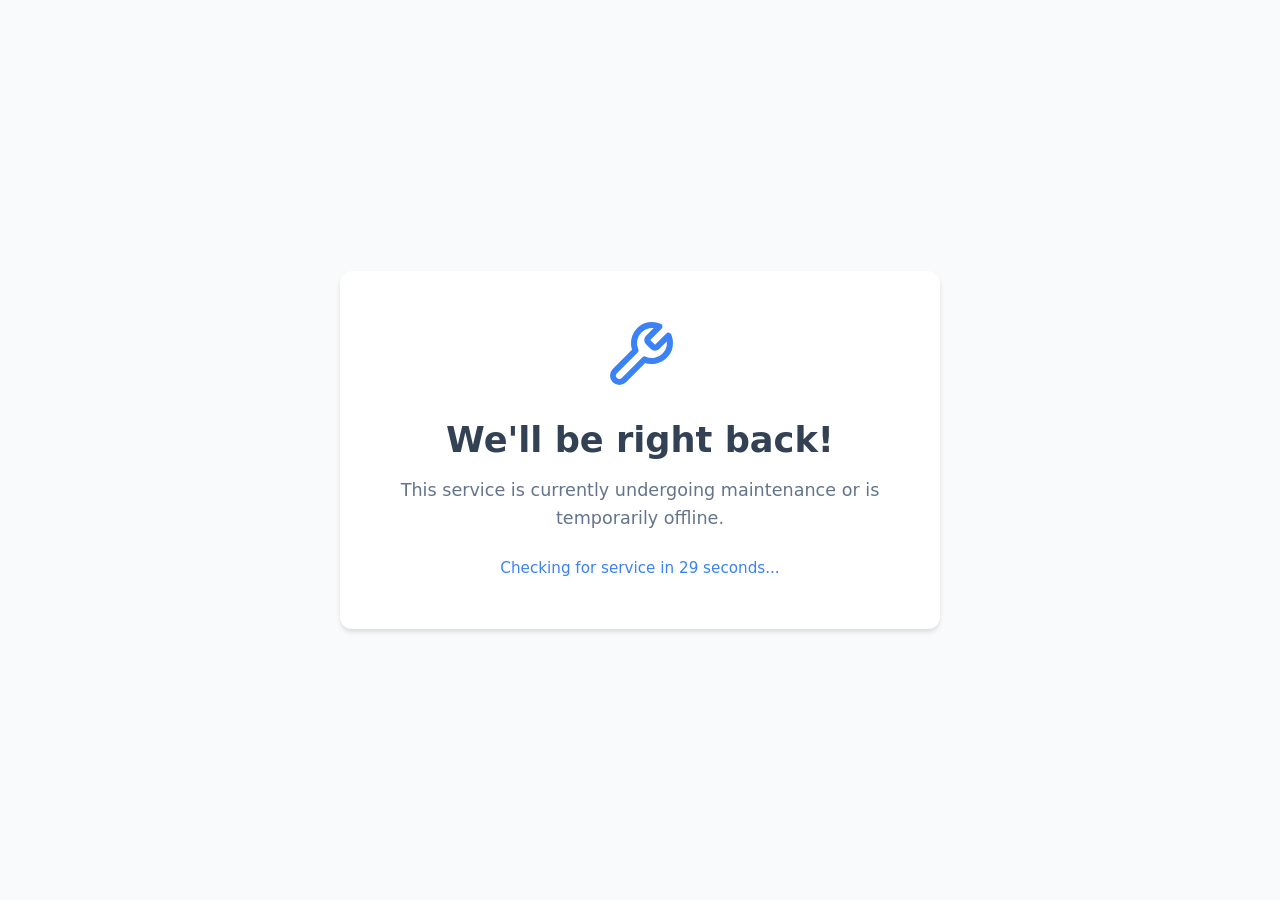
==== core/system/fallback/html/index.html @ 0a46a26d "Refactored fallback page" ====
<!DOCTYPE html>
<html lang="en">
<head>
    <meta charset="UTF-8">
    <meta name="viewport" content="width=device-width, initial-scale=1.0">
    <title>Service Offline | Maintenance</title>
    <link rel="icon" type="image/x-icon" href="assets/icon-wrench.svg">
    <link rel="stylesheet" href="css/style.css">
    <script src="js/script.js" defer></script>
</head>
<body>
    <main class="fallback-container">
        <img src="assets/icon-wrench.svg" alt="Maintenance Icon" class="wrench-icon">
        <h1>We'll be right back!</h1>
        <p>This service is currently undergoing maintenance or is temporarily offline.</p>
        <p class="refresh-text">Checking for service in <span id="countdown">30</span> seconds...</p>
    </main>
</body>
</html>
---- core/system/fallback/html/css/style.css ----
/* --- CSS Variables for easy color management --- */
:root {
    --bg-color: #f8fafc;
    --card-bg: #ffffff;
    --text-primary: #334155;
    --text-secondary: #64748b;
    --accent-color: #3b82f6;
}

/* --- CSS Reset --- */
* {
    box-sizing: border-box;
    margin: 0;
    padding: 0;
}

body {
    font-family: system-ui, -apple-system, sans-serif;
    background-color: var(--bg-color);
    color: var(--text-primary);

    /* Perfect centering using Flexbox */
    display: flex;
    justify-content: center;
    align-items: center;
    min-height: 100vh;
    padding: 1rem;
}

/* --- Layout & Typography --- */
.fallback-container {
    max-width: 600px;
    background: var(--card-bg);
    padding: 3rem 2rem;
    border-radius: 12px;
    box-shadow: 0 4px 6px -1px rgba(0, 0, 0, 0.1), 0 2px 4px -1px rgba(0, 0, 0, 0.06);
    text-align: center;
}

h1 {
    font-size: 2.2rem;
    margin-bottom: 1rem;
    color: var(--text-primary);
}

p {
    font-size: 1.1rem;
    line-height: 1.6;
    color: var(--text-secondary);
    margin-bottom: 1.5rem;
}

.refresh-text {
    font-size: 0.95rem;
    font-weight: 500;
    color: var(--accent-color);
    margin-bottom: 0;
}

/* --- Icon & Animation --- */
.wrench-icon {
    width: 72px;
    height: 72px;
    margin-bottom: 1.5rem;
    /* Adds a subtle pulsing effect */
    animation: pulse 2.5s infinite ease-in-out;
}

@keyframes pulse {
    0% { transform: scale(1); opacity: 1; }
    50% { transform: scale(1.08); opacity: 0.8; }
    100% { transform: scale(1); opacity: 1; }
}
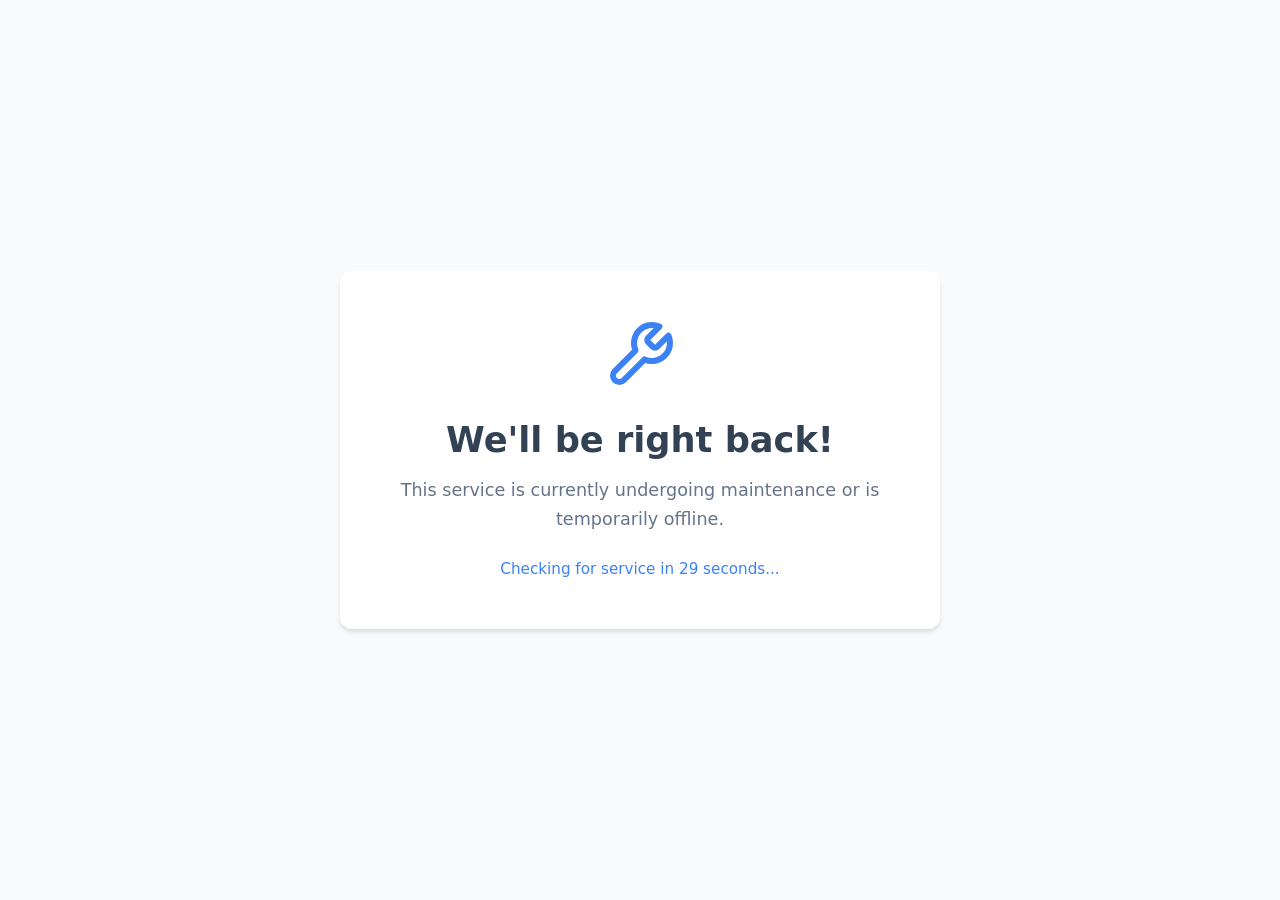
==== commit aa14de26: "Enhance maintenance page with utility classes and dynamic status updates" ====
--- a/core/system/fallback/html/index.html
+++ b/core/system/fallback/html/index.html
@@ -4,16 +4,182 @@
     <meta charset="UTF-8">
     <meta name="viewport" content="width=device-width, initial-scale=1.0">
     <title>Service Offline | Maintenance</title>
-    <link rel="icon" type="image/x-icon" href="assets/icon-wrench.svg">
-    <link rel="stylesheet" href="css/style.css">
-    <script src="js/script.js" defer></script>
+
+    <link rel="icon" type="image/svg+xml" href="data:image/svg+xml,%3Csvg xmlns='http://www.w3.org/2000/svg' viewBox='0 0 24 24'%3E%3Cstyle%3Epath%7Bstroke:%233b82f6;fill:none;stroke-width:2;stroke-linecap:round;stroke-linejoin:round;%7D@media(prefers-color-scheme:dark)%7Bpath%7Bstroke:%2360a5fa;%7D%7D%3C/style%3E%3Cpath d='M14.7 6.3a1 1 0 0 0 0 1.4l1.6 1.6a1 1 0 0 0 1.4 0l3.77-3.77a6 6 0 0 1-7.94 7.94l-6.91 6.91a2.12 2.12 0 0 1-3-3l6.91-6.91a6 6 0 0 1 7.94-7.94l-3.76 3.76z'/%3E%3C/svg%3E">
+
+    <style>
+        /* --- 1. Theme Variables (DRY) --- */
+        :root {
+            /* Light Mode (Default) */
+            --bg-color: #f8fafc;
+            --card-bg: #ffffff;
+            --text-primary: #334155;
+            --text-secondary: #64748b;
+            --accent-color: #3b82f6;
+            --shadow: 0 4px 6px -1px rgba(0, 0, 0, 0.1), 0 2px 4px -1px rgba(0, 0, 0, 0.06);
+        }
+
+        /* Auto-Switching Dark Mode */
+        @media (prefers-color-scheme: dark) {
+            :root {
+                --bg-color: #0f172a;
+                --card-bg: #1e293b;
+                --text-primary: #f1f5f9;
+                --text-secondary: #94a3b8;
+                --accent-color: #60a5fa;
+                --shadow: 0 4px 6px -1px rgba(0, 0, 0, 0.5), 0 2px 4px -1px rgba(0, 0, 0, 0.3);
+            }
+        }
+
+        /* --- 2. CSS Reset & Utility Classes --- */
+        * { box-sizing: border-box; margin: 0; padding: 0; }
+
+        .hidden { display: none !important; }
+
+        /* --- 3. Layout & Typography --- */
+        body {
+            font-family: system-ui, -apple-system, BlinkMacSystemFont, "Segoe UI", Roboto, sans-serif;
+            background-color: var(--bg-color);
+            color: var(--text-primary);
+            display: flex;
+            justify-content: center;
+            align-items: center;
+            min-height: 100vh;
+            padding: 1rem;
+            transition: background-color 0.3s ease, color 0.3s ease;
+        }
+
+        .fallback-container {
+            max-width: 600px;
+            width: 100%;
+            background: var(--card-bg);
+            padding: 3rem 2rem;
+            border-radius: 12px;
+            box-shadow: var(--shadow);
+            text-align: center;
+            transition: background-color 0.3s ease, box-shadow 0.3s ease;
+        }
+
+        h1 { font-size: 2.2rem; margin-bottom: 1rem; }
+        p { font-size: 1.1rem; line-height: 1.6; color: var(--text-secondary); margin-bottom: 1.5rem; }
+
+        /* --- 4. Dynamic Status Section --- */
+        .status-wrapper {
+            display: flex;
+            justify-content: center;
+            align-items: center;
+            min-height: 24px; /* Prevents layout shift when swapping states */
+            font-size: 0.95rem;
+            font-weight: 500;
+            color: var(--accent-color);
+        }
+
+        .loading-state {
+            display: flex;
+            align-items: center;
+            gap: 0.5rem;
+        }
+
+        /* --- 5. Icons & Animations --- */
+        .maintenance-icon {
+            width: 72px;
+            height: 72px;
+            margin-bottom: 1.5rem;
+            stroke: var(--accent-color);
+            animation: pulse 2.5s infinite ease-in-out;
+        }
+
+        .spinner {
+            width: 1.25rem;
+            height: 1.25rem;
+            animation: spin 1s linear infinite;
+        }
+
+        .spinner circle { opacity: 0.25; }
+        .spinner path { opacity: 0.75; }
+
+        @keyframes pulse {
+            0%, 100% { transform: scale(1); opacity: 1; }
+            50% { transform: scale(1.08); opacity: 0.8; }
+        }
+
+        @keyframes spin {
+            100% { transform: rotate(360deg); }
+        }
+    </style>
+
+    <script>
+        // --- Clean Code JavaScript ---
+        document.addEventListener('DOMContentLoaded', () => {
+            // Configuration Object prevents "Magic Numbers"
+            const CONFIG = {
+                ids: {
+                    countdownVal: 'countdown-value',
+                    countdownState: 'state-countdown',
+                    loadingState: 'state-loading'
+                },
+                durationSeconds: 30,
+                intervalMs: 1000
+            };
+
+            // DOM Node caching
+            const nodes = {
+                value: document.getElementById(CONFIG.ids.countdownVal),
+                countdown: document.getElementById(CONFIG.ids.countdownState),
+                loading: document.getElementById(CONFIG.ids.loadingState)
+            };
+
+            let timeLeft = CONFIG.durationSeconds;
+
+            // Defensive programming: abort if required DOM elements are missing
+            if (!nodes.value || !nodes.countdown || !nodes.loading) return;
+
+            const timerInterval = setInterval(() => {
+                timeLeft -= 1;
+                nodes.value.textContent = timeLeft;
+
+                if (timeLeft <= 0) {
+                    // 1. Clear interval to prevent memory leaks
+                    clearInterval(timerInterval);
+
+                    // 2. State transition via utility classes (Clean UI swapping)
+                    nodes.countdown.classList.add('hidden');
+                    nodes.loading.classList.remove('hidden');
+
+                    // 3. Yield to the browser's render pipeline before synchronous reload.
+                    // This ensures the spinner is actually drawn on screen before the thread locks.
+                    requestAnimationFrame(() => {
+                        requestAnimationFrame(() => {
+                            window.location.reload(true);
+                        });
+                    });
+                }
+            }, CONFIG.intervalMs);
+        });
+    </script>
 </head>
 <body>
     <main class="fallback-container">
-        <img src="assets/icon-wrench.svg" alt="Maintenance Icon" class="wrench-icon">
+        <svg class="maintenance-icon" xmlns="http://www.w3.org/2000/svg" viewBox="0 0 24 24" fill="none" stroke-width="2" stroke-linecap="round" stroke-linejoin="round" aria-hidden="true">
+            <path d="M14.7 6.3a1 1 0 0 0 0 1.4l1.6 1.6a1 1 0 0 0 1.4 0l3.77-3.77a6 6 0 0 1-7.94 7.94l-6.91 6.91a2.12 2.12 0 0 1-3-3l6.91-6.91a6 6 0 0 1 7.94-7.94l-3.76 3.76z"></path>
+        </svg>
+
         <h1>We'll be right back!</h1>
         <p>This service is currently undergoing maintenance or is temporarily offline.</p>
-        <p class="refresh-text">Checking for service in <span id="countdown">30</span> seconds...</p>
+
+        <div class="status-wrapper">
+            <div id="state-countdown">
+                Checking for service in <span id="countdown-value">30</span> seconds...
+            </div>
+
+            <div id="state-loading" class="loading-state hidden">
+                <svg class="spinner" xmlns="http://www.w3.org/2000/svg" fill="none" viewBox="0 0 24 24">
+                    <circle cx="12" cy="12" r="10" stroke="currentColor" stroke-width="4"></circle>
+                    <path fill="currentColor" d="M4 12a8 8 0 018-8V0C5.373 0 0 5.373 0 12h4zm2 5.291A7.962 7.962 0 014 12H0c0 3.042 1.135 5.824 3 7.938l3-2.647z"></path>
+                </svg>
+                <span>Reconnecting...</span>
+            </div>
+        </div>
     </main>
 </body>
 </html>
